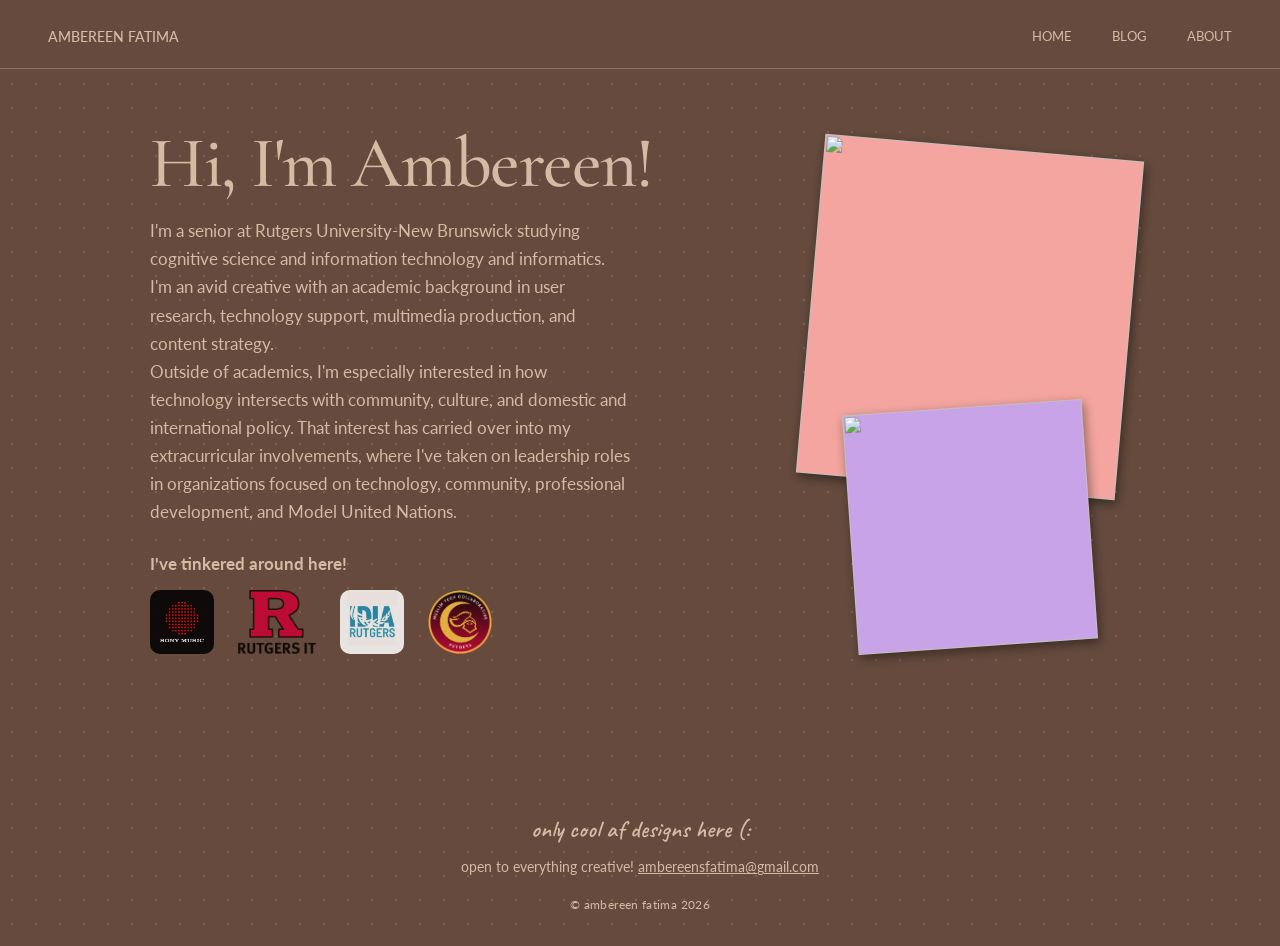
==== aboutme.html @ 79a8cddc "feat: complete initial release of personal website" ====
<!DOCTYPE html>
<html lang="en">

<head>
    <meta charset="UTF-8">
    <title>About Ambereen Fatima</title>
    <link rel="stylesheet" href="style.css">
    <link rel="preconnect" href="https://fonts.googleapis.com">
    <link rel="preconnect" href="https://fonts.gstatic.com" crossorigin>
    <link
        href="https://fonts.googleapis.com/css2?family=Caveat:wght@500;600;700&family=Cormorant+Infant:ital,wght@0,400;0,500;0,600;1,500&display=swap"
        rel="stylesheet">
    <link href="https://fonts.googleapis.com/css2?family=Lato:wght@300;400;700;900&display=swap" rel="stylesheet">
    <script src="/loader.js"></script>
    <meta name="viewport" content="width=device-width, initial-scale=1.0">
    <link rel="icon" type="image/png" href="/media/sunicon.png" />
</head>

<body>

    <div id="page-loader">
        <div class="loader-stack">
            <img src="media/sunflower.PNG" alt="" class="loader-icon icon-1">
            <img src="media/sun.PNG" alt="" class="loader-icon icon-2">
        </div>
    </div>

    <!-- navigation -->
    <nav class="nav">
        <a href="index.html" class="name">
            <span class="name-full">ambereen fatima</span>
            <span class="name-short">af</span>
        </a>
        <div class="links">
            <a href="index.html">home</a>
            <a href="bloghome.html">blog</a>
            <a href="aboutme.html">about</a>
        </div>
    </nav>

    <section class="about-hero">
        <h1 class="about-heading">Hi, I'm Ambereen!</h1>
        <div class="about-bio">
            <p>
                I'm a senior at Rutgers University-New Brunswick studying cognitive science and information technology
                and informatics. I'm an avid creative with an academic background in user research, technology support,
                multimedia production, and content strategy.</p>
            <p>
                Outside of academics, I'm especially interested in how technology intersects with community, culture,
                and domestic and international policy. That interest has carried over into my extracurricular
                involvements, where I've taken on leadership roles in organizations focused on technology,
                community, professional development, and Model United Nations.
            </p>
            <p class="worked-at">I've tinkered around here!</p>
            <div class="company-icons">
                <a href="https://www.sonymusic.com" target="_blank" rel="noopener noreferrer">
                    <img src="media/sonymusic.png" alt="Sony Music logo" class="icon">
                </a>
                <a href="https://oit.rutgers.edu" target="_blank" rel="noopener noreferrer">
                    <img src="media/rutgersoit.png" alt="Rutgers University logo" class="icon square">
                </a>
                <a href="https://modelun.com" target="_blank" rel="noopener noreferrer">
                    <img src="media/idiarutgers.png" alt="IDIA logo" class="icon">
                </a>
                <a href="https://www.mtcrutgers.com" target="_blank" rel="noopener noreferrer">
                    <img src="media/mtc.png" alt="MTC logo" class="icon">
                </a>
            </div>
        </div>
        <div class="about-notes">
            <div class="sticky-note pink">
                <img src="media/aboutme.png" alt="" class="blank-img">
            </div>
            <div class="sticky-note purple">
                <img src="media/imli.png" alt="" class="blank-img">
            </div>
        </div>
        </div>
    </section>

    <div class="sticky-note blank one">
        <img src="media/sunflower.PNG" alt="sunflower illustration" class="blank-img">
    </div>

    <footer class="site-footer">
        <p class="footer-tagline">only cool af designs here (:</p>
        <p class="footer-contact">open to everything creative! <a
                href="mailto:ambereensfatima@gmail.com">ambereensfatima@gmail.com</a>
        </p>
        <p class="footer-trademark">&copy; ambereen fatima 2026</p>
    </footer>

    <script src="script.js"></script>

</body>

</html>
---- style.css ----
* {
    margin: 0;
    padding: 0;
    box-sizing: border-box;
}

body {
    font-family: 'Lato', sans-serif;
    line-height: 1.6;
    background: #654a3d;
    background-image: radial-gradient(circle, rgba(254, 176, 142, 0.215) 1px, transparent 1px);
    background-size: 24px 24px;
    color: #d5bba4;
}

/* page loader */
#page-loader {
    position: fixed;
    inset: 0;
    background: #654a3d;
    background-image: radial-gradient(circle, rgba(254, 176, 142, 0.215) 1px, transparent 1px);
    background-size: 24px 24px;
    z-index: 9999;
    display: flex;
    align-items: center;
    justify-content: center;
    opacity: 1;
    visibility: visible;
    transition: opacity 0.35s ease, visibility 0.35s ease;
}

#page-loader.loader-hidden {
    opacity: 0;
    visibility: hidden;
    pointer-events: none;
}

/* load stack */
.loader-stack {
    display: flex;
    gap: 24px;
    align-items: center;
    justify-content: center;
}

.loader-icon {
    width: 100px;
    height: 100px;
    object-fit: contain;
    animation: iconSpinFade 1.6s ease-in-out infinite;
}

.loader-icon.icon-1 {
    animation-delay: 0s;
}

.loader-icon.icon-2 {
    animation-delay: 0s;
}

@keyframes iconSpinFade {
    0% {
        transform: rotate(0deg);
        opacity: 0.35;
    }

    50% {
        transform: rotate(180deg);
        opacity: 1;
    }

    100% {
        transform: rotate(360deg);
        opacity: 0.35;
    }
}

/* navigation */
.nav {
    position: sticky;
    top: 0;
    z-index: 100;
    display: flex;
    justify-content: space-between;
    align-items: center;
    padding: 18px 48px;
    background: #654a3d;
    border-bottom: 1px solid #d5bba45d;
}

.nav .name {
    font-variant: all-small-caps slashed-zero;
    font-weight: 500;
    color: #d5bba4;
    font-size: 20px;
    text-decoration: none;
}

.name-short {
    display: none;
    text-decoration: none;
    font-variant: all-small-caps slashed-zero;
    font-weight: 400;
    color: #d5bba4;
}

.nav .links {
    display: flex;
    gap: 40px;
    font-size: 18px;
}

.nav .links a {
    font-variant: all-small-caps slashed-zero;
    font-weight: 400;
    color: #d5bba4;
    text-decoration: none;
}

.nav .links a:hover {
    text-decoration: underline;
}

/* hero */
.hero {
    position: relative;
    min-height: 620px;
    padding: 80px 0;
    overflow: hidden;
}

.hero-inner {
    position: relative;
    z-index: 1;
    width: min(1000px, 90%);
    aspect-ratio: 2 / 1;
    height: auto;
    margin: 0 auto;
}

.sticky-note {
    position: absolute;
    padding: clamp(20px, 3vw, 32px);
    font-size: clamp(16px, 2.2vw, 22px);
    line-height: 1.6;
    color: #1a1a1a;
}

.sticky-note.teal {
    width: 34%;
    max-width: 340px;
    top: 12%;
    left: 20%;
    box-shadow: 2px 4px 10px rgba(0, 0, 0, 0.298);
    rotate: -4deg;
    background: repeating-linear-gradient(transparent,
            transparent 24px,
            rgba(0, 0, 0, 0.15) 24px,
            rgba(0, 0, 0, 0.15) 26px), #8cd1ce;
}

.sticky-note.teal {
    rotate: -4deg;
}

.sticky-note.green {
    width: 30%;
    max-width: 300px;
    top: 40%;
    left: 50%;
    box-shadow: 2px 4px 10px rgba(0, 0, 0, 0.347);
    rotate: 4deg;
    background: repeating-linear-gradient(transparent,
            transparent 24px,
            rgba(0, 0, 0, 0.15) 24px,
            rgba(0, 0, 0, 0.15) 26px), #aaca8f;
}

.sticky-note.green {
    rotate: 4deg;
}

.sticky-note.blank {
    background: transparent;
    border: none;
    width: 12%;
    max-width: 120px;
    aspect-ratio: 1 / 1;
    height: auto;
    padding: 8px;
    display: flex;
    align-items: center;
    justify-content: center;
}

.sticky-note.blank .blank-img {
    width: 100%;
    height: 100%;
    object-fit: contain;
}

.sticky-note.blank .blank-img:hover {
    animation: iconSpinFade 1.6s ease-in-out infinite;
}

.sticky-note.blank.one {
    top: 18%;
    left: 73%;
    rotate: 10deg;
}

.sticky-note.blank.one {
    rotate: 10deg;
}

.sticky-note.blank.two {
    top: 60%;
    left: 17%;
    rotate: -5deg;
}

.sticky-note.blank.two {
    rotate: -5deg;
}

/* sticky note entrance animation */
.sticky-note {
    opacity: 0;
    transform: translateY(40px) scale(0.9);
}

.hero-inner.in-view .sticky-note,
.about-notes.in-view .sticky-note {
    animation: stickyIn 0.65s cubic-bezier(0.34, 1.56, 0.64, 1) forwards;
}

.hero-inner.in-view .sticky-note.teal {
    animation-delay: 0.05s;
}

.hero-inner.in-view .sticky-note.green {
    animation-delay: 0.18s;
}

.hero-inner.in-view .sticky-note.blank.one {
    animation-delay: 0.3s;
}

.hero-inner.in-view .sticky-note.blank.two {
    animation-delay: 0.42s;
}

.about-notes.in-view .sticky-note.pink {
    animation-delay: 0.05s;
}

.about-notes.in-view .sticky-note.purple {
    animation-delay: 0.2s;
}

@keyframes stickyIn {
    from {
        opacity: 0;
        transform: translateY(40px) scale(0.9);
    }

    to {
        opacity: 1;
        transform: translateY(0) scale(1);
    }
}

@media (prefers-reduced-motion: reduce) {
    .sticky-note {
        opacity: 1;
        transform: none;
    }

    .hero-inner.in-view .sticky-note,
    .about-notes.in-view .sticky-note {
        animation: none;
    }
}

/* my work */
.work-heading {
    text-align: center;
    font-size: clamp(1.75rem, 4vw, 2.5rem);
    margin: 20px 0 32px;
    font-family: "Cormorant Infant", serif;
    font-weight: 500;
    letter-spacing: 0.01em;
}

.work-grid {
    display: grid;
    grid-template-columns: 1fr 1.3fr 1fr;
    gap: 0;
    padding: 0 64px 60px 48px;
}

.work-col {
    height: 550px;
    overflow-y: auto;
    padding: 0 24px;
    border-right: 1px solid #d5bba446;
    scrollbar-width: none;
}

.featured-project .title,
.featured-project .desc {
    text-align: center;
}

.blog-preview.text {
    font-family: 'Lato', sans-serif;
    font-weight: 700;
    text-transform: uppercase;
    letter-spacing: 0.08em;
}

.work-item,
.blog-item {
    opacity: 0;
    transform: translateY(24px);
    transition: opacity 0.6s ease, transform 0.6s ease;
}

.work-item .desc {
    text-decoration: none;
}

.blog-item {
    font-weight: 400;
}

.work-item.in-view,
.blog-item.in-view {
    opacity: 1;
    transform: translateY(0);
}

.blog-desc {
    font-size: 14px;
    margin: 4px 0;
}

.work-col:last-child {
    border-right: none;
}

.work-col::-webkit-scrollbar {
    display: none;
}

.work-col::-webkit-scrollbar-thumb {
    background: #d5bba43f;
    border-radius: 3px;
}

.placeholder-img {
    width: 100%;
    background: #d9d9d3;
    border-radius: 4px;
    object-fit: cover;
}

.placeholder-img.tall {
    height: 180px;
}

.placeholder-img.wide {
    height: 220px;
}

.placeholder-img.small {
    width: 60px;
    height: 60px;
    flex-shrink: 0;
}

.work-item {
    margin-bottom: 28px;
}

.work-item .title {
    font-size: 22px;
    margin-top: 8px;
    font-family: "Cormorant Infant", serif;
    font-weight: 500;
    line-height: 1.3;
}

.work-item .desc {
    font-size: 15px;
    line-height: 1.5;
}

.work-item-link {
    text-decoration: none;
    color: inherit;
    display: block;
}

.work-item-link:hover .placeholder-img {
    opacity: 0.5;
}

.overlay {
    display: none;
    position: fixed;
    inset: 0;
    background: rgba(0, 0, 0, 0.4);
    z-index: 200;
    align-items: center;
    justify-content: center;
}

.overlay.active {
    display: flex;
    animation: overlayFadeIn 0.25s ease forwards;
}

@keyframes overlayFadeIn {
    from {
        background: rgba(0, 0, 0, 0);
    }

    to {
        background: rgba(0, 0, 0, 0.4);
    }
}

.window {
    background: #fff9ec;
    width: clamp(640px, 70vw, 960px);
    max-width: 90%;
    max-height: 80vh;
    overflow-y: auto;
    border: none;
    border-radius: 2px;
    box-shadow: 4px 6px 16px rgba(0, 0, 0, 0.25);
    scrollbar-width: none;
    opacity: 0;
    scale: 0.9;
}

.overlay.active .window {
    animation: windowPopIn 0.3s cubic-bezier(0.34, 1.56, 0.64, 1) forwards;
    animation-delay: 0.05s;
}

@keyframes windowPopIn {
    from {
        opacity: 0;
        scale: 0.9;
    }

    to {
        opacity: 1;
        scale: 1;
    }
}

@media (prefers-reduced-motion: reduce) {
    .overlay.active {
        animation: none;
    }

    .window {
        opacity: 1;
        scale: 1;
    }

    .overlay.active .window {
        animation: none;
    }
}

.work-item:hover {
    opacity: 0.5;
}

.window::-webkit-scrollbar {
    display: none;
}

.window.teal {
    rotate: 2deg;
    background: #7cc8bd;
}

.window.green {
    rotate: -2deg;
    background: #7fbe81;
}

.window.pink {
    background: #f4a5a0;
}

.window.purple {
    background: #c9a3e8;
}

.window-bar {
    display: flex;
    justify-content: space-between;
    align-items: center;
    padding: 10px 14px;
    background: rgba(0, 0, 0, 0.08);
    color: #1a1a1a;
    font-size: 14px;
    font-weight: 700;
    letter-spacing: 0.3px;
}

.window-bar .close-btn {
    cursor: pointer;
    font-size: 13px;
    font-weight: 700;
    width: 20px;
    height: 20px;
    border-radius: 20%;
    background: #f0a8a8;
    color: #8b2020;
    display: flex;
    align-items: center;
    justify-content: center;
    transition: opacity 0.1s;
}

.window-bar .close-btn:hover {
    opacity: 0.8;
}

.window-body {
    padding: 28px 28px 40px;
    background: repeating-linear-gradient(transparent,
            transparent 24px,
            rgba(0, 0, 0, 0.15) 24px,
            rgba(0, 0, 0, 0.15) 26px);
}

.gallery-grid {
    display: grid;
    grid-template-columns: repeat(auto-fill, minmax(180px, 1fr));
    gap: 12px;
    padding: 20px;
}

.gallery-item img.art-img {
    width: 100%;
    aspect-ratio: 3/4;
    object-fit: cover;
    display: block;
    border-radius: 10px;
    border: 1.5px solid #6b6b6b;
    box-shadow: 0 2px 6px rgba(0, 0, 0, 0.2);
    cursor: pointer;
    transition: transform 0.2s ease;
}

.art-img:hover {
    transform: scale(1.02);
}

.gallery-item {
    position: relative;
    /* anchors the tag stack correctly */
    overflow: visible;
    border-radius: 10px;
    cursor: pointer;
}

.tool-tags {
    position: absolute;
    bottom: -10px;
    left: 10px;
    display: flex;
    flex-direction: column;
    align-items: flex-start;
    gap: 4px;
    opacity: 0;
    transform: translateY(6px);
    transition: opacity 0.2s ease, transform 0.2s ease;
    pointer-events: none;
    z-index: 2;
}

.gallery-item:hover .tool-tags {
    opacity: 1;
    transform: translateY(0);
}

.tool-tag {
    background: #f7ead9;
    color: #3a2b1d;
    font-family: 'Lato', sans-serif;
    font-size: 0.68rem;
    font-weight: 700;
    letter-spacing: 0.02em;
    padding: 3px 10px;
    border: 1.5px solid #3a2b1d;
    border-radius: 2px;
    box-shadow: 2px 2px 0 rgba(0, 0, 0, 0.18);
    rotate: -3deg;
}

.window-body>p {
    display: inline-block;
    background: #f7ead9;
    color: #3a2b1d;
    font-size: 0.75rem;
    font-style: italic;
    padding: 2px 12px;
    rotate: -1.5deg;
    box-shadow: 1px 1px 0 rgba(0, 0, 0, 0.15);
    margin-bottom: 12px;
}

/* lightbox */
.modal {
    display: none;
    position: fixed;
    z-index: 1000;
    left: 0;
    top: 0;
    width: 100%;
    height: 100%;
    background-color: rgba(0, 0, 0, 0.85);
    justify-content: center;
    align-items: center;
    flex-direction: column;
}

.modal.active {
    display: flex;
}

.modal-content {
    max-width: 90%;
    max-height: 90vh;
    object-fit: contain;
    border-radius: 4px;
    background: #333 url('data:image/svg+xml;...') center/32px no-repeat;
}

.modal-caption {
    color: #f7ead9;
    font-size: 15px;
    text-align: center;
    margin-top: 16px;
    max-width: 90%;
    font-style: italic;
}

.modal .close-btn {
    position: absolute;
    top: 20px;
    right: 35px;
    color: #fff;
    font-size: 30px;
    font-weight: bold;
    cursor: pointer;
}

/* blog list */

#blog-preview {
    padding-right: 8px;
}

#blog-preview .blog-item {
    gap: 8px;
}

.blog-preview.text {
    font-size: 13px;
    font-weight: 700;
    letter-spacing: 0.08em;
}

.blog-item {
    display: flex;
    align-items: center;
    gap: 12px;
    padding: 12px 0;
    border-bottom: 1px solid #d5bba445;
}

.blog-item:hover {
    opacity: 0.5;
}

.blog-item .blog-text {
    flex: 1;
}

.blog-item .title {
    font-size: 20px;
    font-family: "Cormorant Infant", serif;
    font-weight: 500;
    line-height: 1.3;
}

.blog-item .desc {
    font-size: 15px;
    line-height: 1.5;
}

/* blog post */
.post-image {
    width: 100%;
    border-radius: 4px;
    margin: 20px 0;
}

#post-body p {
    font-size: 16px;
    line-height: 1.7;
    margin-bottom: 16px;
}


/* about me */
.about-hero {
    max-width: 1100px;
    margin: 0 auto;
    padding: 60px 60px 100px;
    min-height: 500px;
    display: flex;
    justify-content: space-between;
    align-items: flex-start;
    flex-wrap: wrap;
    gap: 20px;
}

.about-heading {
    width: 100%;
    font-family: "Cormorant Infant", serif;
    font-size: clamp(2.75rem, 6vw, 4.5rem);
    font-weight: 500;
    letter-spacing: -0.02em;
    line-height: 0.95;

    color: #d5bba4;
    text-decoration: none;

    transition: opacity .25s ease;
}

.about-bio {
    flex: 1 1 400px;
    max-width: 480px;
    font-size: 17px;
    line-height: 1.65;
}

.about-notes {
    position: relative;
    flex: 0 0 340px;
    min-height: 500px;
    margin-top: -70px;
}

.about-bio .worked-at {
    font-weight: bold;
    padding-top: 5%;
}

/* logo row */
.about-bio .company-icons {
    display: flex;
    flex-wrap: wrap;
    align-items: center;
    gap: 24px;
    margin-top: 12px;
}

/* icon sizing */
.about-bio .company-icons .icon {
    height: 64px;
    width: auto;
    max-width: 100px;
    object-fit: contain;
    opacity: 0.85;
    border-radius: 10px;
    transition: opacity 0.2s ease, transform 0.2s ease;
}

.about-bio .company-icons .icon.square {
    border-radius: 0;
}

.company-icons .icon:hover {
    opacity: 1;
    transform: translateY(-2px);
}


.sticky-note.pink {
    box-shadow: 2px 4px 10px rgba(0, 0, 0, 0.446);
    background: #f4a5a0;
    width: 320px;
    height: 340px;
    position: absolute;
    top: 0;
    right: 0;
    display: flex;
    align-items: center;
    justify-content: center;
    padding: 0;
    overflow: hidden;
}

.sticky-note.pink {
    rotate: 5deg;
}

.sticky-note.pink .blank-img {
    width: 100%;
    height: 100%;
    object-fit: cover;
    display: block;
}


.sticky-note.purple {
    box-shadow: 2px 4px 10px rgba(0, 0, 0, 0.406);
    background: #c9a3e8;
    width: 240px;
    height: 240px;
    position: absolute;
    top: 260px;
    right: 40px;
    transform: rotate(-4deg);
    display: flex;
    align-items: center;
    justify-content: center;
    padding: 0;
    z-index: 2;
    overflow: hidden;
}

.sticky-note.purple {
    rotate: -4deg;
}

.sticky-note.purple .blank-img {
    width: 100%;
    height: 100%;
    object-fit: cover;
    display: block;
}

.site-footer {
    text-align: center;
    padding: 48px 24px 32px;
}

.footer-tagline {
    font-family: 'Caveat', cursive;
    font-size: 1.5rem;
    font-weight: 600;
    margin-bottom: 8px;
}

.footer-contact {
    font-size: 14px;
    margin-bottom: 16px;
}

.footer-contact a {
    color: inherit;
}

.footer-trademark {
    font-size: 12px;
    letter-spacing: 0.03em;
}

@media (max-width: 900px) {
    .about-hero {
        padding: 40px 20px;
        min-height: auto;
        display: flex;
        flex-direction: column;
        align-items: center;
        gap: 24px;
    }

    .about-heading {
        text-align: center;
    }

    .about-notes {
        order: 1;
        position: static;
        width: 100%;
        min-height: auto;
        margin-top: 0;
        display: flex;
        flex-direction: column;
        align-items: center;
        gap: 20px;
    }

    .about-bio {
        order: 2;
        max-width: 100%;
        text-align: center;
    }

    .company-icons {
        justify-content: center;
    }

    .sticky-note.pink {
        width: 100%;
        max-width: 300px;
        aspect-ratio: 1 / 1;
        font-size: 22px;
        padding: 28px;
        rotate: 0deg;
        position: static;
        overflow: hidden;
        padding: 0;
    }

    .sticky-note.purple {
        display: none;
    }
}

@media (max-width: 700px) {

    .name-full {
        display: none;
    }

    .name-short {
        display: inline;
    }

    .nav {
        padding: 16px 20px;
    }

    .nav .links {
        gap: 20px;
        font-size: 15px;
    }

    .hero {
        padding: 20px 0;
    }

    .hero-inner {
        width: 100%;
        height: auto;
        padding: 40px 20px;
        display: flex;
        flex-direction: column;
        align-items: center;
        gap: 40px;
    }

    .sticky-note.teal {
        position: static;
        width: 100%;
        height: auto;
        font-size: 24px;
        padding: 36px;
        rotate: 0deg;
    }

    .sticky-note.green {
        position: static;
        width: 100%;
        height: auto;
        font-size: 24px;
        padding: 32px;
        z-index: 2;
        rotate: 0deg;
    }

    .sticky-note.blank {
        display: none;
    }


    .sticky-note.blank {
        display: none;
    }

    .tool-tags {
        display: none;
    }

    /* work column */
    .work-grid {
        display: flex;
        flex-direction: column;
        padding: 0 20px 40px;
    }

    .work-col {
        height: auto;
        overflow-y: visible;
        border-right: none;
        border-bottom: 1px solid #d5bba446;
        padding: 24px 0;
        text-align: center;
    }

    .window.teal {
        rotate: 0deg;
    }

    .window.green {
        rotate: 0deg;
    }

    .gallery-grid {
        grid-template-columns: repeat(2, 1fr);
        gap: 10px;
        padding: 0px;
    }

    .blog-item .blog-text {
        text-align: left;
    }

    .placeholder-img.small {
        display: none;
    }

    .work-col:last-child {
        border-bottom: none;
    }

    .work-col:nth-child(1) {
        order: 2;
    }

    .work-col:nth-child(5) {
        order: 1;
    }

    .work-col:nth-child(6) {
        order: 3;
    }

    /*
    .sticky-note.purple {
        width: 65%;
        max-width: 260px;
        aspect-ratio: 1 / 1;
        font-size: 22px;
        padding: 28px;
        rotate: 0deg;
        z-index: 2;
        position: static;
    }
    */
}
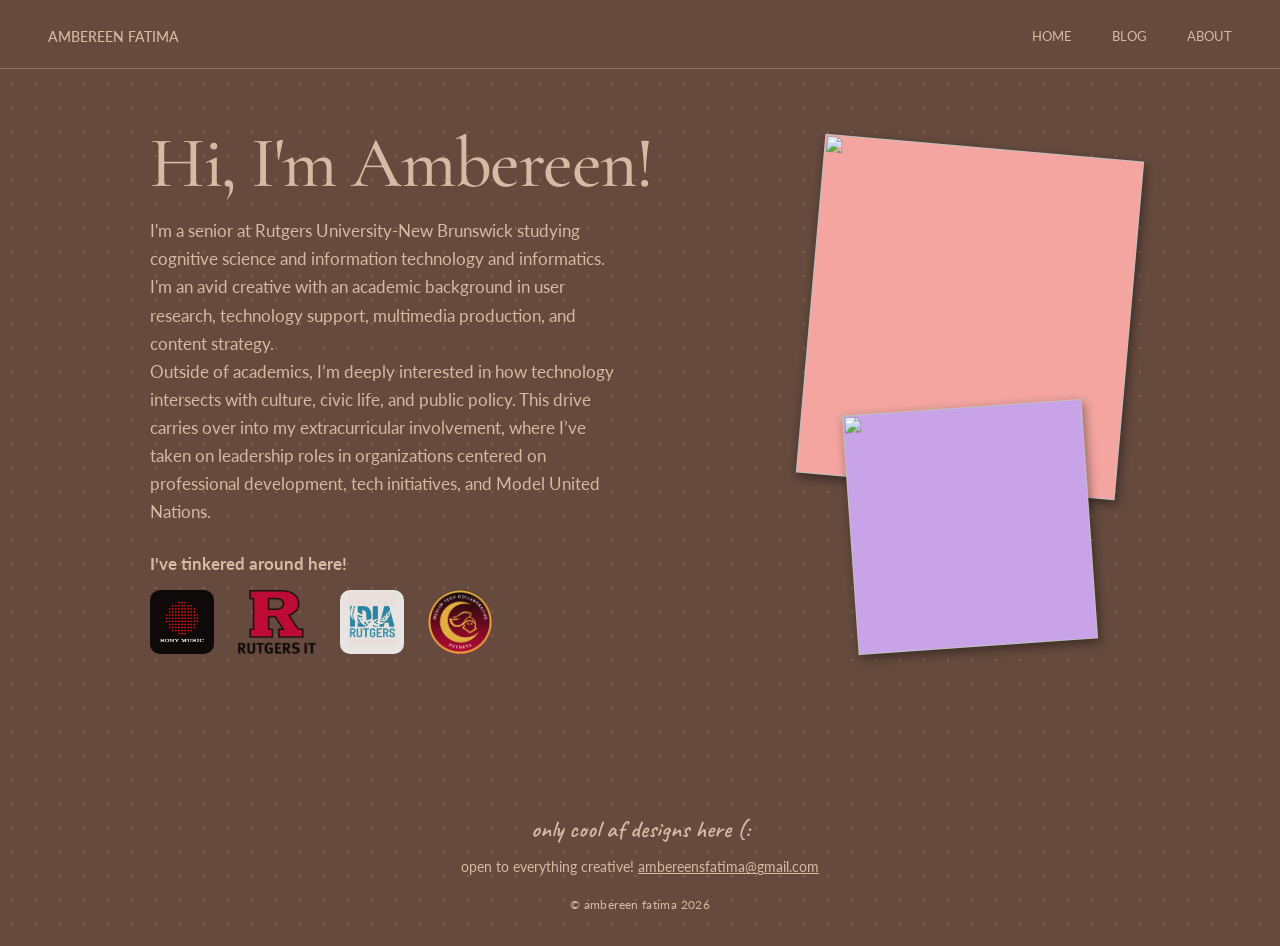
==== commit d1cd5454: "about me update" ====
--- a/aboutme.html
+++ b/aboutme.html
@@ -46,10 +46,10 @@
                 and informatics. I'm an avid creative with an academic background in user research, technology support,
                 multimedia production, and content strategy.</p>
             <p>
-                Outside of academics, I'm especially interested in how technology intersects with community, culture,
-                and domestic and international policy. That interest has carried over into my extracurricular
-                involvements, where I've taken on leadership roles in organizations focused on technology,
-                community, professional development, and Model United Nations.
+                Outside of academics, I’m deeply interested in how technology intersects with culture, civic life, and
+                public policy. This drive carries over into my extracurricular involvement, where I’ve taken on
+                leadership roles in organizations centered on professional development, tech initiatives, and Model
+                United Nations.
             </p>
             <p class="worked-at">I've tinkered around here!</p>
             <div class="company-icons">
